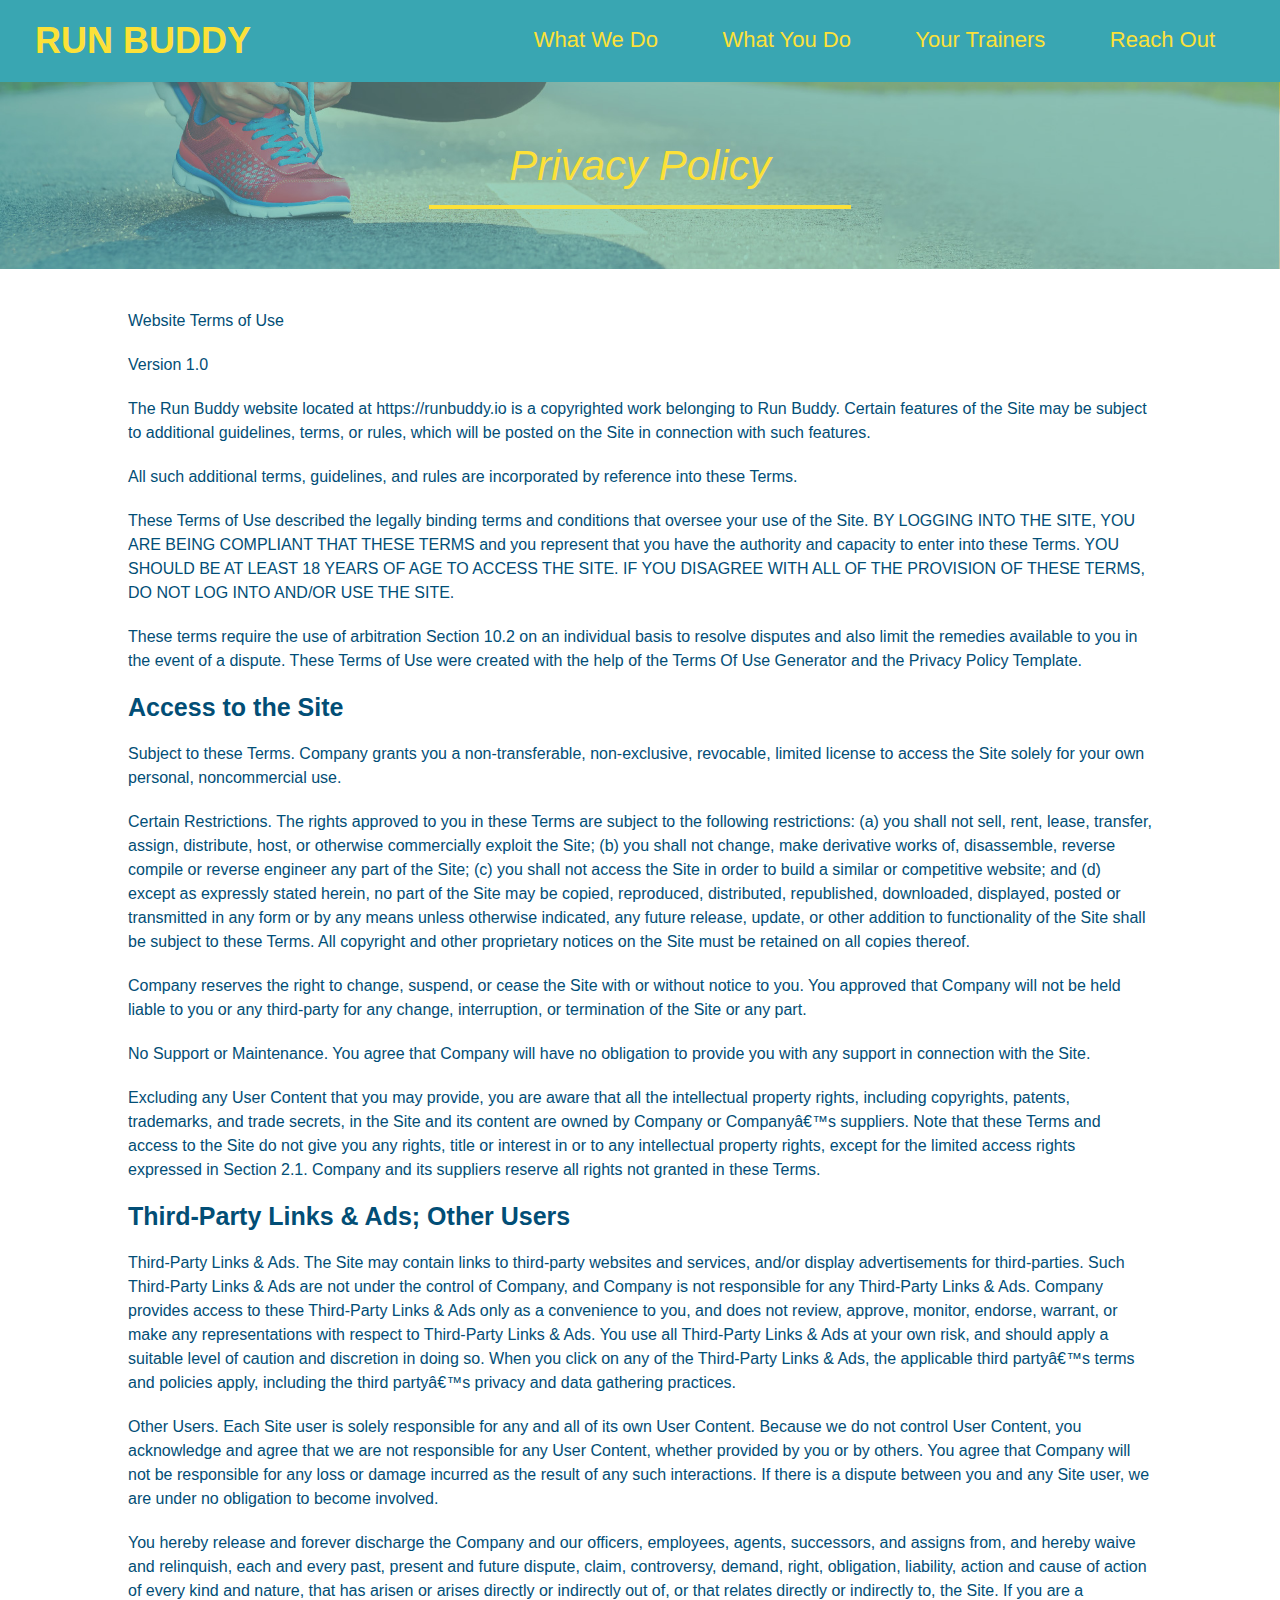
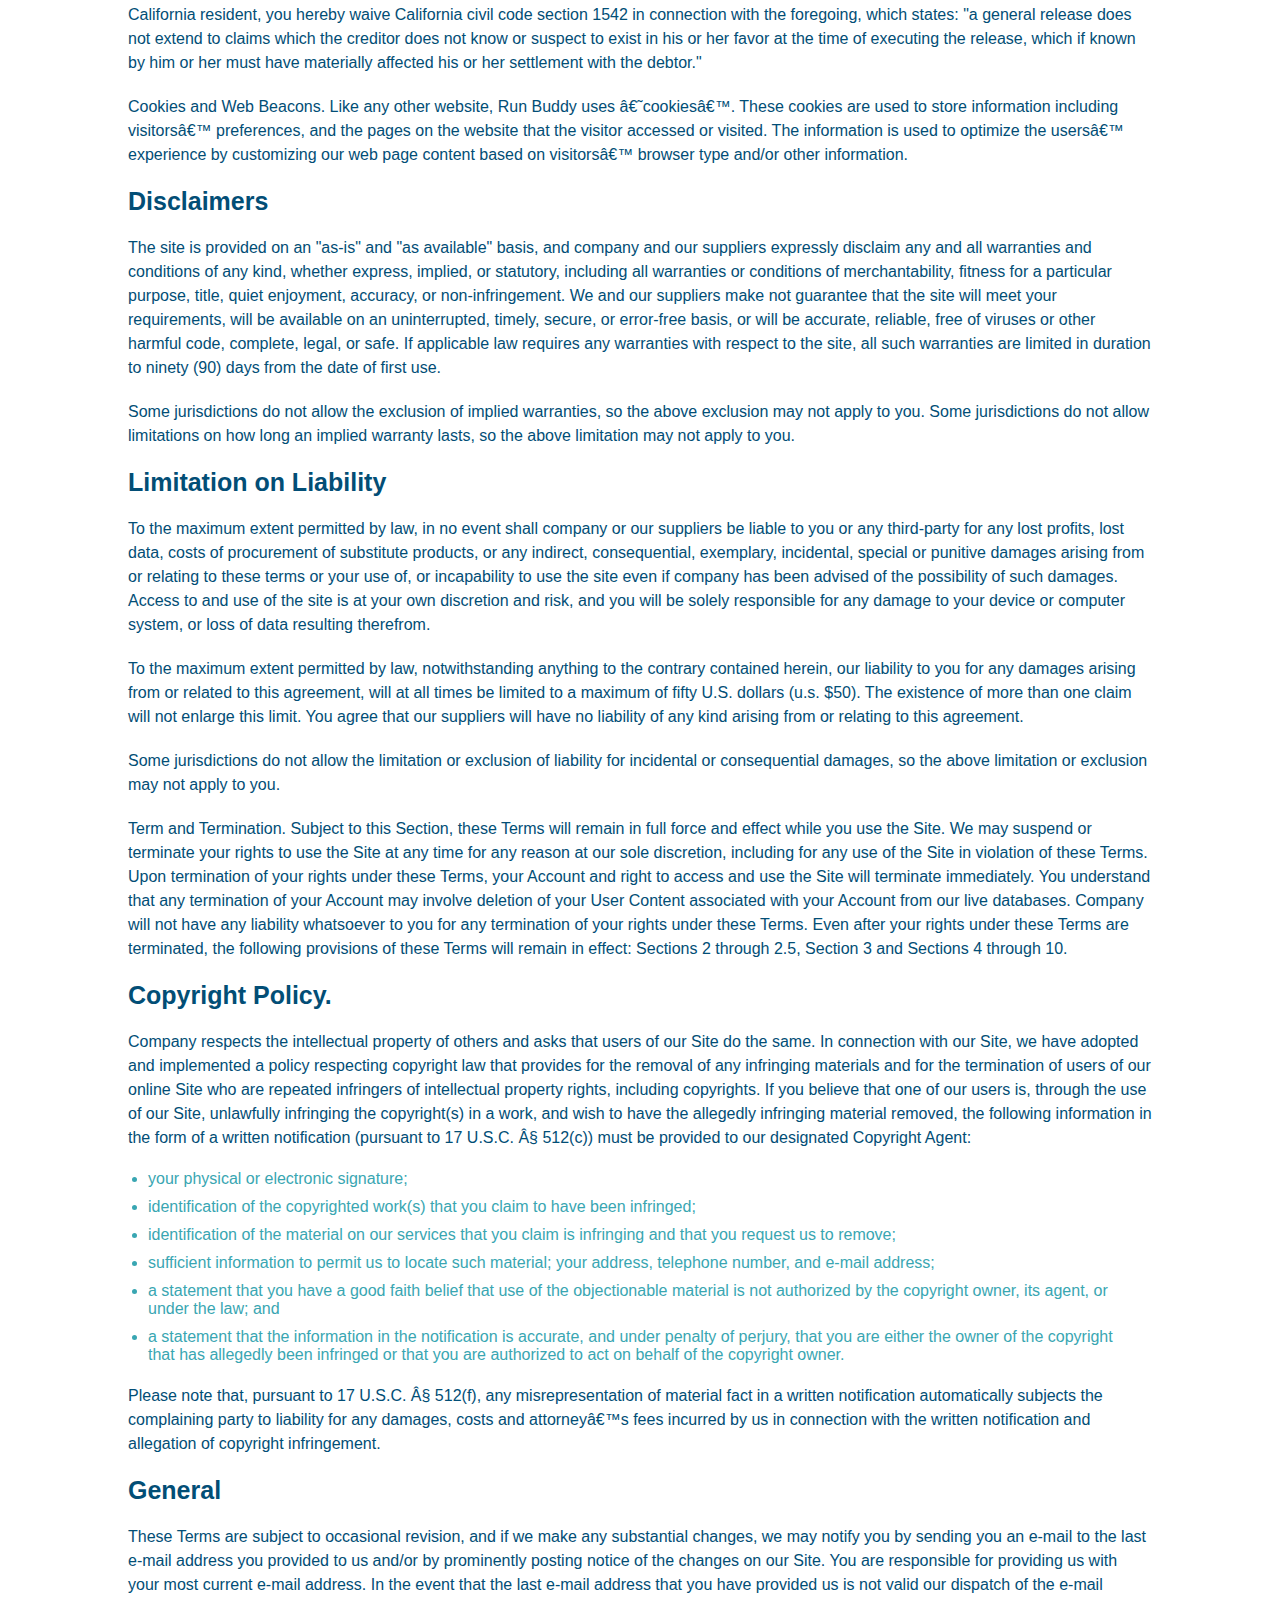
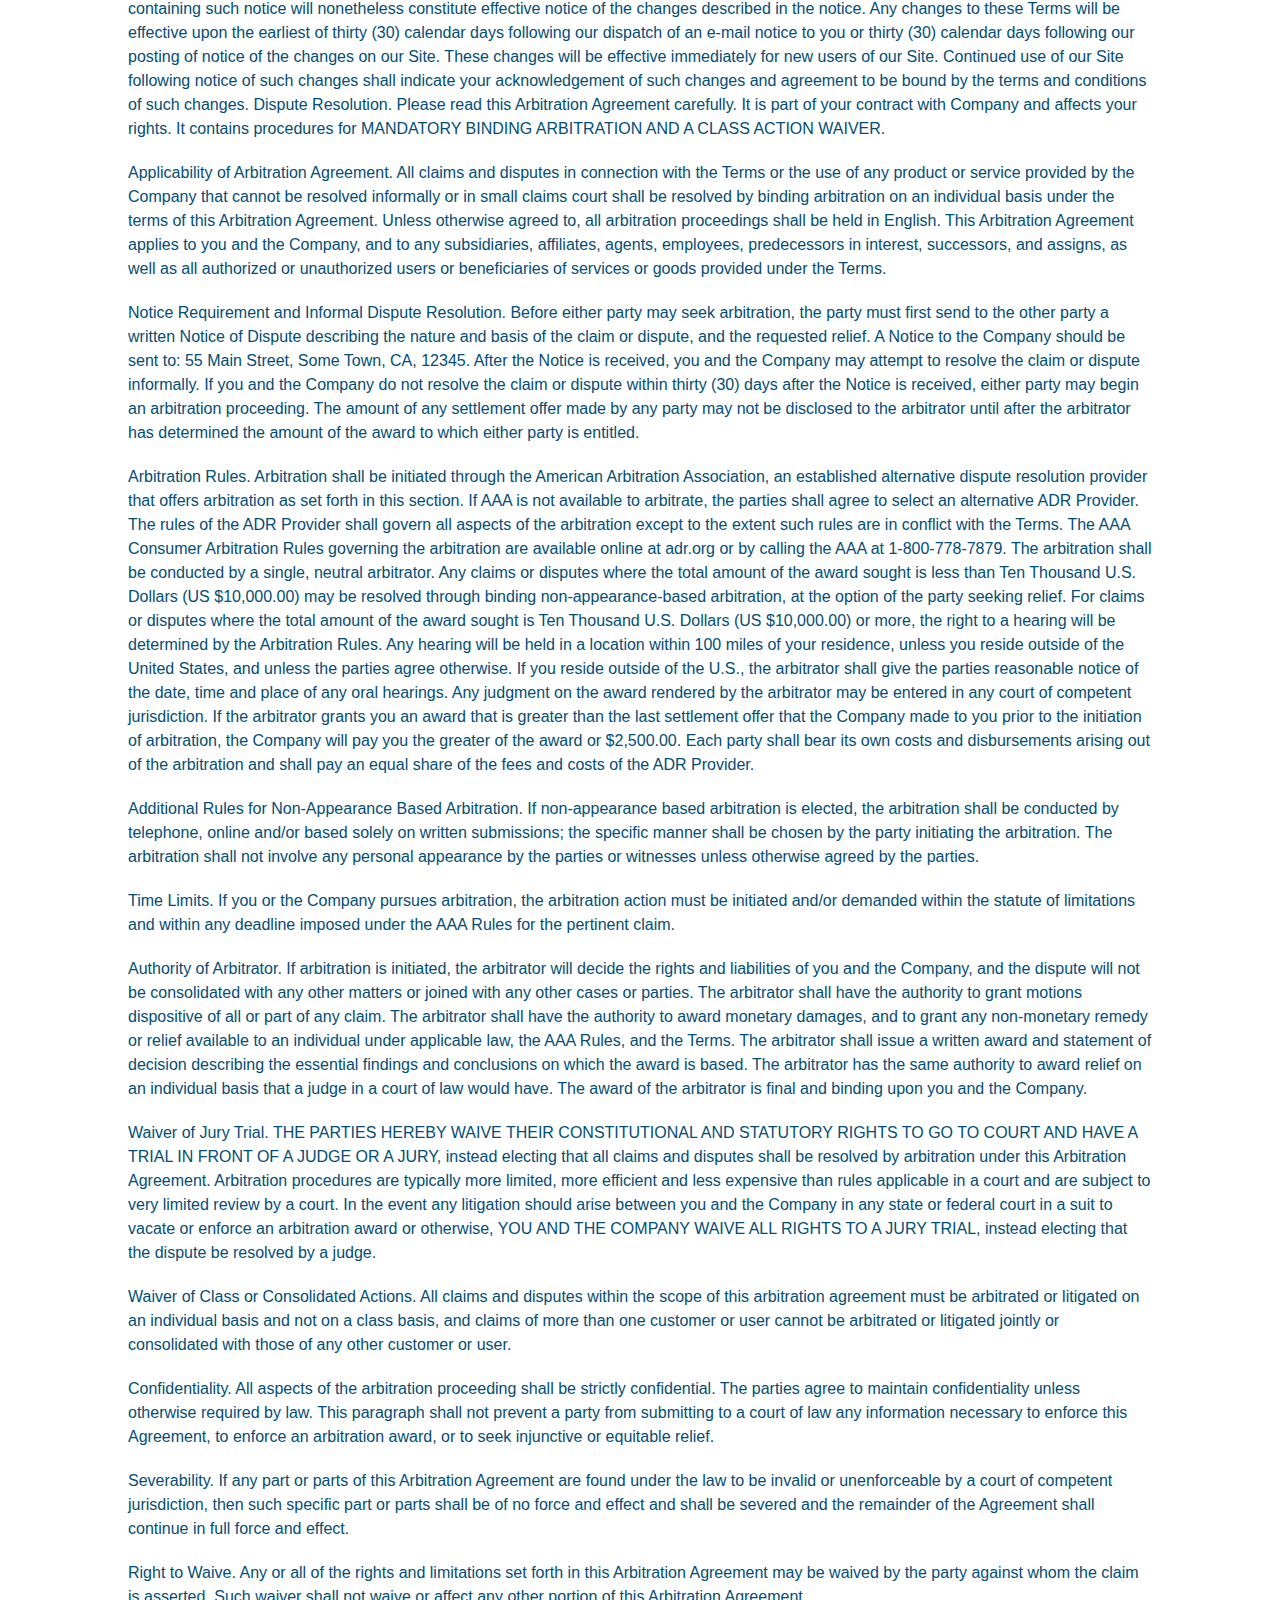
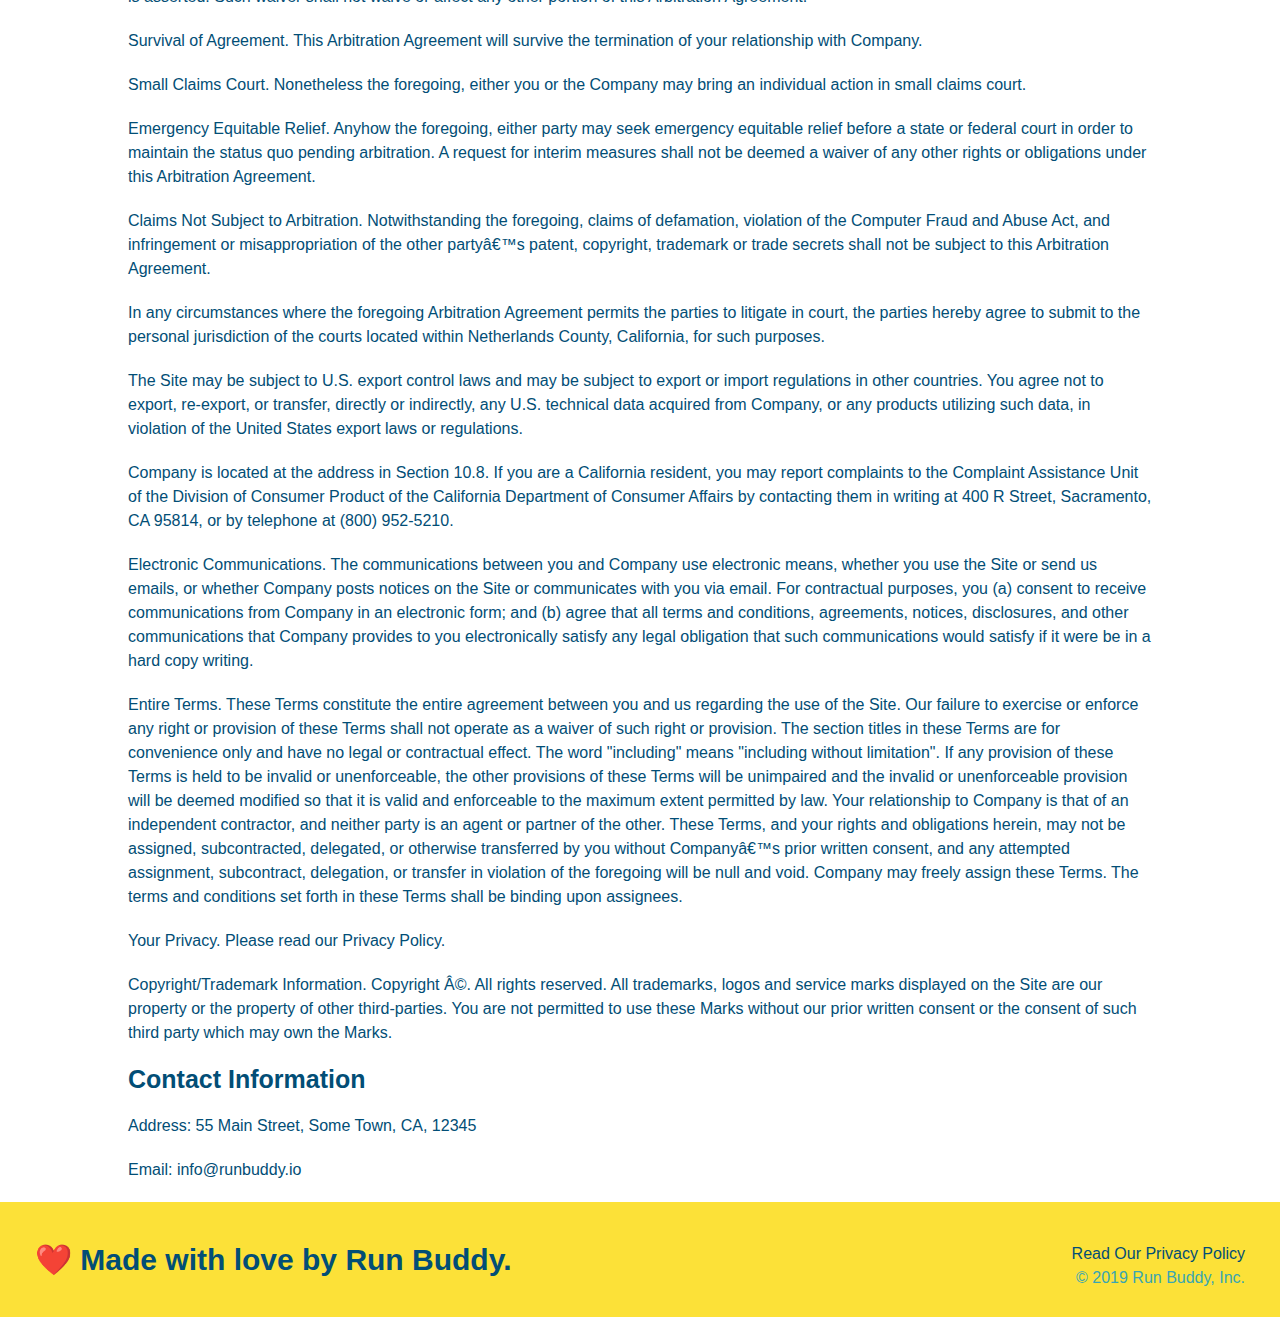
==== privacy-policy.html @ a595c5ec "privacy policy" ====
<!DOCTYPE html>
<html lang="en">
  <head>
    <meta charset="UTF-8" />
    <title>Privacy Policy - Run Buddy</title>
    <link rel="stylesheet" href="./assets/css/style.css" />
    <link rel="stylesheet" href="./assets/css/secondary-styles.css" />
  </head>
  <body>
      <!-- Navigation -->
    <header>
        <h1>
            <a href="/">RUN BUDDY</a>
        </h1>
        <nav>
            <!-- Unordered List -->
            <ul>
                <!-- List item elements -->
                <li>
                    <a href="./index.html">What We Do</a>
                </li>
                <li>
                    <a href="./index.html">What You Do</a>
                </li>
                <li>
                    <a href="./index.html">Your Trainers</a>
                </li>
                <li>
                    <a href="./index.html">Reach Out</a>
                </li>
            </ul>
        </nav>
    </header>

    <!-- hero -->
    <section class="hero">
        <h2 class="page-title">Privacy Policy</h2>
    </section>

    <!-- content -->
    <article class="secondary-content">
        <p>
            Website Terms of Use
        </p>
    
        <p>
            Version 1.0
        </p>
    
          <p>
            The Run Buddy website located at https://runbuddy.io is a copyrighted work belonging to Run Buddy. Certain
            features of the Site may be subject to additional guidelines, terms, or rules, which will be posted on the Site
            in connection with such features.
          </p>
    
          <p>
            All such additional terms, guidelines, and rules are incorporated by reference into these Terms.
          </p>
    
          <p>
            These Terms of Use described the legally binding terms and conditions that oversee your use of the Site. BY
            LOGGING INTO THE SITE, YOU ARE BEING COMPLIANT THAT THESE TERMS and you represent that you have the authority
            and capacity to enter into these Terms. YOU SHOULD BE AT LEAST 18 YEARS OF AGE TO ACCESS THE SITE. IF YOU
            DISAGREE WITH ALL OF THE PROVISION OF THESE TERMS, DO NOT LOG INTO AND/OR USE THE SITE.
          </p>
    
          <p>
            These terms require the use of arbitration Section 10.2 on an individual basis to resolve disputes and also
            limit the remedies available to you in the event of a dispute. These Terms of Use were created with the help of
            the Terms Of Use Generator and the Privacy Policy Template.
          </p>
    
          <h3>
            Access to the Site
          </h3>
    
          <p>
            Subject to these Terms. Company grants you a non-transferable, non-exclusive, revocable, limited license to
            access the Site solely for your own personal, noncommercial use.
          </p>
    
          <p>
            Certain Restrictions. The rights approved to you in these Terms are subject to the following restrictions: (a)
            you shall not sell, rent, lease, transfer, assign, distribute, host, or otherwise commercially exploit the Site;
            (b) you shall not change, make derivative works of, disassemble, reverse compile or reverse engineer any part of
            the Site; (c) you shall not access the Site in order to build a similar or competitive website; and (d) except
            as expressly stated herein, no part of the Site may be copied, reproduced, distributed, republished, downloaded,
            displayed, posted or transmitted in any form or by any means unless otherwise indicated, any future release,
            update, or other addition to functionality of the Site shall be subject to these Terms. All copyright and other
            proprietary notices on the Site must be retained on all copies thereof.
          </p>
    
          <p>
            Company reserves the right to change, suspend, or cease the Site with or without notice to you. You approved
            that Company will not be held liable to you or any third-party for any change, interruption, or termination of
            the Site or any part.
          </p>
    
          <p>
            No Support or Maintenance. You agree that Company will have no obligation to provide you with any support in
            connection with the Site.
          </p>
    
          <p>
            Excluding any User Content that you may provide, you are aware that all the intellectual property rights,
            including copyrights, patents, trademarks, and trade secrets, in the Site and its content are owned by Company
            or Companyâ€™s suppliers. Note that these Terms and access to the Site do not give you any rights, title or
            interest in or to any intellectual property rights, except for the limited access rights expressed in Section
            2.1. Company and its suppliers reserve all rights not granted in these Terms.
          </p>
    
          <h3>
            Third-Party Links &amp; Ads; Other Users
          </h3>
    
          <p>
            Third-Party Links &amp; Ads. The Site may contain links to third-party websites and services, and/or display
            advertisements for third-parties. Such Third-Party Links &amp; Ads are not under the control of Company, and Company
            is not responsible for any Third-Party Links &amp; Ads. Company provides access to these Third-Party Links &amp; Ads
            only as a convenience to you, and does not review, approve, monitor, endorse, warrant, or make any
            representations with respect to Third-Party Links &amp; Ads. You use all Third-Party Links &amp; Ads at your own risk,
            and should apply a suitable level of caution and discretion in doing so. When you click on any of the
            Third-Party Links &amp; Ads, the applicable third partyâ€™s terms and policies apply, including the third partyâ€™s
            privacy and data gathering practices.
          </p>
    
          <p>
            Other Users. Each Site user is solely responsible for any and all of its own User Content. Because we do not
            control User Content, you acknowledge and agree that we are not responsible for any User Content, whether
            provided by you or by others. You agree that Company will not be responsible for any loss or damage incurred as
            the result of any such interactions. If there is a dispute between you and any Site user, we are under no
            obligation to become involved.
          </p>
    
          <p>
            You hereby release and forever discharge the Company and our officers, employees, agents, successors, and
            assigns from, and hereby waive and relinquish, each and every past, present and future dispute, claim,
            controversy, demand, right, obligation, liability, action and cause of action of every kind and nature, that has
            arisen or arises directly or indirectly out of, or that relates directly or indirectly to, the Site. If you are
            a California resident, you hereby waive California civil code section 1542 in connection with the foregoing,
            which states: "a general release does not extend to claims which the creditor does not know or suspect to exist
            in his or her favor at the time of executing the release, which if known by him or her must have materially
            affected his or her settlement with the debtor."
          </p>
    
          <p>
            Cookies and Web Beacons. Like any other website, Run Buddy uses â€˜cookiesâ€™. These cookies are used to store
            information including visitorsâ€™ preferences, and the pages on the website that the visitor accessed or visited.
            The information is used to optimize the usersâ€™ experience by customizing our web page content based on visitorsâ€™
            browser type and/or other information.
          </p>
    
          <h3>
            Disclaimers
          </h3>
    
          <p>
            The site is provided on an "as-is" and "as available" basis, and company and our suppliers expressly disclaim
            any and all warranties and conditions of any kind, whether express, implied, or statutory, including all
            warranties or conditions of merchantability, fitness for a particular purpose, title, quiet enjoyment, accuracy,
            or non-infringement. We and our suppliers make not guarantee that the site will meet your requirements, will be
            available on an uninterrupted, timely, secure, or error-free basis, or will be accurate, reliable, free of
            viruses or other harmful code, complete, legal, or safe. If applicable law requires any warranties with respect
            to the site, all such warranties are limited in duration to ninety (90) days from the date of first use.
          </p>
    
          <p>
            Some jurisdictions do not allow the exclusion of implied warranties, so the above exclusion may not apply to
            you. Some jurisdictions do not allow limitations on how long an implied warranty lasts, so the above limitation
            may not apply to you.
          </p>
    
          <h3>
            Limitation on Liability
          </h3>
    
          <p>
            To the maximum extent permitted by law, in no event shall company or our suppliers be liable to you or any
            third-party for any lost profits, lost data, costs of procurement of substitute products, or any indirect,
            consequential, exemplary, incidental, special or punitive damages arising from or relating to these terms or
            your use of, or incapability to use the site even if company has been advised of the possibility of such
            damages. Access to and use of the site is at your own discretion and risk, and you will be solely responsible
            for any damage to your device or computer system, or loss of data resulting therefrom.
          </p>
    
          <p>
            To the maximum extent permitted by law, notwithstanding anything to the contrary contained herein, our liability
            to you for any damages arising from or related to this agreement, will at all times be limited to a maximum of
            fifty U.S. dollars (u.s. $50). The existence of more than one claim will not enlarge this limit. You agree that
            our suppliers will have no liability of any kind arising from or relating to this agreement.
          </p>
    
          <p>
            Some jurisdictions do not allow the limitation or exclusion of liability for incidental or consequential
            damages, so the above limitation or exclusion may not apply to you.
          </p>
    
          <p>
            Term and Termination. Subject to this Section, these Terms will remain in full force and effect while you use
            the Site. We may suspend or terminate your rights to use the Site at any time for any reason at our sole
            discretion, including for any use of the Site in violation of these Terms. Upon termination of your rights under
            these Terms, your Account and right to access and use the Site will terminate immediately. You understand that
            any termination of your Account may involve deletion of your User Content associated with your Account from our
            live databases. Company will not have any liability whatsoever to you for any termination of your rights under
            these Terms. Even after your rights under these Terms are terminated, the following provisions of these Terms
            will remain in effect: Sections 2 through 2.5, Section 3 and Sections 4 through 10.
          </p>
    
          <h3>
            Copyright Policy.
          </h3>
    
          <p>
            Company respects the intellectual property of others and asks that users of our Site do the same. In connection
            with our Site, we have adopted and implemented a policy respecting copyright law that provides for the removal
            of any infringing materials and for the termination of users of our online Site who are repeated infringers of
            intellectual property rights, including copyrights. If you believe that one of our users is, through the use of
            our Site, unlawfully infringing the copyright(s) in a work, and wish to have the allegedly infringing material
            removed, the following information in the form of a written notification (pursuant to 17 U.S.C. Â§ 512(c)) must
            be provided to our designated Copyright Agent:
          </p>
    
          <ul>
            <li>
              your physical or electronic signature;
            </li>
            <li>
              identification of the copyrighted work(s) that you claim to have been infringed;
            </li>
            <li>
              identification of the material on our services that you claim is infringing and that you request us to remove;
            </li>
            <li>
              sufficient information to permit us to locate such material; your address, telephone number, and e-mail
              address;
            </li>
            <li>
              a statement that you have a good faith belief that use of the objectionable material is not authorized by the
              copyright owner, its agent, or under the law; and
            </li>
            <li>
              a statement that the information in the notification is accurate, and under penalty of perjury, that you are
              either the owner of the copyright that has allegedly been infringed or that you are authorized to act on
              behalf of the copyright owner.
            </li>
          </ul>
    
          <p>
            Please note that, pursuant to 17 U.S.C. Â§ 512(f), any misrepresentation of material fact in a written
            notification automatically subjects the complaining party to liability for any damages, costs and attorneyâ€™s
            fees incurred by us in connection with the written notification and allegation of copyright infringement.
          </p>
    
          <h3>
            General
          </h3>
    
          <p>
            These Terms are subject to occasional revision, and if we make any substantial changes, we may notify you by
            sending you an e-mail to the last e-mail address you provided to us and/or by prominently posting notice of the
            changes on our Site. You are responsible for providing us with your most current e-mail address. In the event
            that the last e-mail address that you have provided us is not valid our dispatch of the e-mail containing such
            notice will nonetheless constitute effective notice of the changes described in the notice. Any changes to these
            Terms will be effective upon the earliest of thirty (30) calendar days following our dispatch of an e-mail
            notice to you or thirty (30) calendar days following our posting of notice of the changes on our Site. These
            changes will be effective immediately for new users of our Site. Continued use of our Site following notice of
            such changes shall indicate your acknowledgement of such changes and agreement to be bound by the terms and
            conditions of such changes. Dispute Resolution. Please read this Arbitration Agreement carefully. It is part of
            your contract with Company and affects your rights. It contains procedures for MANDATORY BINDING ARBITRATION AND
            A CLASS ACTION WAIVER.
          </p>
    
          <p>
            Applicability of Arbitration Agreement. All claims and disputes in connection with the Terms or the use of any
            product or service provided by the Company that cannot be resolved informally or in small claims court shall be
            resolved by binding arbitration on an individual basis under the terms of this Arbitration Agreement. Unless
            otherwise agreed to, all arbitration proceedings shall be held in English. This Arbitration Agreement applies to
            you and the Company, and to any subsidiaries, affiliates, agents, employees, predecessors in interest,
            successors, and assigns, as well as all authorized or unauthorized users or beneficiaries of services or goods
            provided under the Terms.
          </p>
    
          <p>
            Notice Requirement and Informal Dispute Resolution. Before either party may seek arbitration, the party must
            first send to the other party a written Notice of Dispute describing the nature and basis of the claim or
            dispute, and the requested relief. A Notice to the Company should be sent to: 55 Main Street, Some Town, CA,
            12345. After the Notice is received, you and the Company may attempt to resolve the claim or dispute informally.
            If you and the Company do not resolve the claim or dispute within thirty (30) days after the Notice is received,
            either party may begin an arbitration proceeding. The amount of any settlement offer made by any party may not
            be disclosed to the arbitrator until after the arbitrator has determined the amount of the award to which either
            party is entitled.
          </p>
    
          <p>
            Arbitration Rules. Arbitration shall be initiated through the American Arbitration Association, an established
            alternative dispute resolution provider that offers arbitration as set forth in this section. If AAA is not
            available to arbitrate, the parties shall agree to select an alternative ADR Provider. The rules of the ADR
            Provider shall govern all aspects of the arbitration except to the extent such rules are in conflict with the
            Terms. The AAA Consumer Arbitration Rules governing the arbitration are available online at adr.org or by
            calling the AAA at 1-800-778-7879. The arbitration shall be conducted by a single, neutral arbitrator. Any
            claims or disputes where the total amount of the award sought is less than Ten Thousand U.S. Dollars (US
            $10,000.00) may be resolved through binding non-appearance-based arbitration, at the option of the party seeking
            relief. For claims or disputes where the total amount of the award sought is Ten Thousand U.S. Dollars (US
            $10,000.00) or more, the right to a hearing will be determined by the Arbitration Rules. Any hearing will be
            held in a location within 100 miles of your residence, unless you reside outside of the United States, and
            unless the parties agree otherwise. If you reside outside of the U.S., the arbitrator shall give the parties
            reasonable notice of the date, time and place of any oral hearings. Any judgment on the award rendered by the
            arbitrator may be entered in any court of competent jurisdiction. If the arbitrator grants you an award that is
            greater than the last settlement offer that the Company made to you prior to the initiation of arbitration, the
            Company will pay you the greater of the award or $2,500.00. Each party shall bear its own costs and
            disbursements arising out of the arbitration and shall pay an equal share of the fees and costs of the ADR
            Provider.
          </p>
    
          <p>
            Additional Rules for Non-Appearance Based Arbitration. If non-appearance based arbitration is elected, the
            arbitration shall be conducted by telephone, online and/or based solely on written submissions; the specific
            manner shall be chosen by the party initiating the arbitration. The arbitration shall not involve any personal
            appearance by the parties or witnesses unless otherwise agreed by the parties.
          </p>
    
          <p>
            Time Limits. If you or the Company pursues arbitration, the arbitration action must be initiated and/or demanded
            within the statute of limitations and within any deadline imposed under the AAA Rules for the pertinent claim.
          </p>
    
          <p>
            Authority of Arbitrator. If arbitration is initiated, the arbitrator will decide the rights and liabilities of
            you and the Company, and the dispute will not be consolidated with any other matters or joined with any other
            cases or parties. The arbitrator shall have the authority to grant motions dispositive of all or part of any
            claim. The arbitrator shall have the authority to award monetary damages, and to grant any non-monetary remedy
            or relief available to an individual under applicable law, the AAA Rules, and the Terms. The arbitrator shall
            issue a written award and statement of decision describing the essential findings and conclusions on which the
            award is based. The arbitrator has the same authority to award relief on an individual basis that a judge in a
            court of law would have. The award of the arbitrator is final and binding upon you and the Company.
          </p>
    
          <p>
            Waiver of Jury Trial. THE PARTIES HEREBY WAIVE THEIR CONSTITUTIONAL AND STATUTORY RIGHTS TO GO TO COURT AND HAVE
            A TRIAL IN FRONT OF A JUDGE OR A JURY, instead electing that all claims and disputes shall be resolved by
            arbitration under this Arbitration Agreement. Arbitration procedures are typically more limited, more efficient
            and less expensive than rules applicable in a court and are subject to very limited review by a court. In the
            event any litigation should arise between you and the Company in any state or federal court in a suit to vacate
            or enforce an arbitration award or otherwise, YOU AND THE COMPANY WAIVE ALL RIGHTS TO A JURY TRIAL, instead
            electing that the dispute be resolved by a judge.
          </p>
    
          <p>
            Waiver of Class or Consolidated Actions. All claims and disputes within the scope of this arbitration agreement
            must be arbitrated or litigated on an individual basis and not on a class basis, and claims of more than one
            customer or user cannot be arbitrated or litigated jointly or consolidated with those of any other customer or
            user.
          </p>
    
          <p>
            Confidentiality. All aspects of the arbitration proceeding shall be strictly confidential. The parties agree to
            maintain confidentiality unless otherwise required by law. This paragraph shall not prevent a party from
            submitting to a court of law any information necessary to enforce this Agreement, to enforce an arbitration
            award, or to seek injunctive or equitable relief.
          </p>
    
          <p>
            Severability. If any part or parts of this Arbitration Agreement are found under the law to be invalid or
            unenforceable by a court of competent jurisdiction, then such specific part or parts shall be of no force and
            effect and shall be severed and the remainder of the Agreement shall continue in full force and effect.
          </p>
    
          <p>
            Right to Waive. Any or all of the rights and limitations set forth in this Arbitration Agreement may be waived
            by the party against whom the claim is asserted. Such waiver shall not waive or affect any other portion of this
            Arbitration Agreement.
          </p>
    
          <p>
            Survival of Agreement. This Arbitration Agreement will survive the termination of your relationship with
            Company.
          </p>
    
          <p>
            Small Claims Court. Nonetheless the foregoing, either you or the Company may bring an individual action in small
            claims court.
          </p>
    
          <p>
            Emergency Equitable Relief. Anyhow the foregoing, either party may seek emergency equitable relief before a
            state or federal court in order to maintain the status quo pending arbitration. A request for interim measures
            shall not be deemed a waiver of any other rights or obligations under this Arbitration Agreement.
          </p>
    
          <p>
            Claims Not Subject to Arbitration. Notwithstanding the foregoing, claims of defamation, violation of the
            Computer Fraud and Abuse Act, and infringement or misappropriation of the other partyâ€™s patent, copyright,
            trademark or trade secrets shall not be subject to this Arbitration Agreement.
          </p>
    
          <p>
            In any circumstances where the foregoing Arbitration Agreement permits the parties to litigate in court, the
            parties hereby agree to submit to the personal jurisdiction of the courts located within Netherlands County,
            California, for such purposes.
          </p>
    
          <p>
            The Site may be subject to U.S. export control laws and may be subject to export or import regulations in other
            countries. You agree not to export, re-export, or transfer, directly or indirectly, any U.S. technical data
            acquired from Company, or any products utilizing such data, in violation of the United States export laws or
            regulations.
          </p>
    
          <p>
            Company is located at the address in Section 10.8. If you are a California resident, you may report complaints
            to the Complaint Assistance Unit of the Division of Consumer Product of the California Department of Consumer
            Affairs by contacting them in writing at 400 R Street, Sacramento, CA 95814, or by telephone at (800) 952-5210.
          </p>
    
          <p>
            Electronic Communications. The communications between you and Company use electronic means, whether you use the
            Site or send us emails, or whether Company posts notices on the Site or communicates with you via email. For
            contractual purposes, you (a) consent to receive communications from Company in an electronic form; and (b)
            agree that all terms and conditions, agreements, notices, disclosures, and other communications that Company
            provides to you electronically satisfy any legal obligation that such communications would satisfy if it were be
            in a hard copy writing.
          </p>
    
          <p>
            Entire Terms. These Terms constitute the entire agreement between you and us regarding the use of the Site. Our
            failure to exercise or enforce any right or provision of these Terms shall not operate as a waiver of such right
            or provision. The section titles in these Terms are for convenience only and have no legal or contractual
            effect. The word "including" means "including without limitation". If any provision of these Terms is held to be
            invalid or unenforceable, the other provisions of these Terms will be unimpaired and the invalid or
            unenforceable provision will be deemed modified so that it is valid and enforceable to the maximum extent
            permitted by law. Your relationship to Company is that of an independent contractor, and neither party is an
            agent or partner of the other. These Terms, and your rights and obligations herein, may not be assigned,
            subcontracted, delegated, or otherwise transferred by you without Companyâ€™s prior written consent, and any
            attempted assignment, subcontract, delegation, or transfer in violation of the foregoing will be null and void.
            Company may freely assign these Terms. The terms and conditions set forth in these Terms shall be binding upon
            assignees.
          </p>
    
          <p>
            Your Privacy. Please read our Privacy Policy.
          </p>
    
          <p>
            Copyright/Trademark Information. Copyright Â©. All rights reserved. All trademarks, logos and service marks
            displayed on the Site are our property or the property of other third-parties. You are not permitted to use
            these Marks without our prior written consent or the consent of such third party which may own the Marks.
          </p>
    
          <h3>
            Contact Information
          </h3>
    
          <p>
            Address: 55 Main Street, Some Town, CA, 12345
          </p>
    
          <p>
            Email: info@runbuddy.io
          </p>
    </article>

    <!-- footer -->
    <footer>
        <h2>❤️ Made with love by Run Buddy.</h2>
        <div>
            <a>Read Our Privacy Policy</a> <br />
            &copy; 2019 Run Buddy, Inc.
        </div>
    </footer>
  </body>
</html>
---- assets/css/style.css ----
* {
    margin: 0;
    padding: 0;
    box-sizing: border-box;
  }

body {
    color: #39a6b2;
    font-family: Helvetica, Arial, sans-serif;
  }

  /* apply styles to <header> */
header {
    padding: 20px 35px;
    background-color: #39a6b2;
  }

  header h1 {
      font-weight: bold;
      font-size: 36px;
      color: #fce138;
      margin: 0;
      display: inline;
  }

  header a {
      text-decoration: none;
      color: #fce138;
  }

  header nav {
      float: right;
      margin: 7px 0;
  }

  header nav ul li {
      display: inline;
  }

  header nav ul li a {
      margin: 0 30px;
      font-weight: lighter;
      font-size: 22px;
  }

  footer {
      background-color: #fce138;
      padding: 40px 35px;
      width: 100%;
  }

  footer h2 {
    display: inline;
    color: #024e76;
    font-size: 30px;
    margin: 0;
  }

  footer div {
    float: right;
    line-height: 1.5;
    text-align: right;
  }

  footer a {
    color: #024e76;
  }

  section {
      padding: 60px;
  }

/* Hero Style Start */
.hero {
    background-image: url(../images/hero-bg.jpeg);
    height: 600px;
    background-size: cover;
    background-position: center;
    position: relative;
  }

  .hero-form {
    background-color: #fce138;
    padding: 20px;
    width: 500px;
    color: #024e76;
    border: solid 3px #024e76;
    position: absolute;
    bottom: 120px;
    right: 140px;
  }
  
  .hero-form h3 {
      font-size: 24px;
      margin: 0;
  }

  .hero-form p {
      margin: 5px 0 15px 0;
  }

  .form-input {
    border: 1px solid #024e76;
    display: block;
    padding: 7px 15px;
    font-size: 16px;
    color: #024e76;
    width: 100%;
    margin-bottom: 15px;
  }

  .hero-form label {
    margin: 0 5px;
  }

  .hero-form button {
        color: #fce138;
        background-color: #024e76;
        border: none;
        padding: 10px 20px;
        font-size: 16px;
  }
/* Hero Style End */

/* What You Do/What We Do section */

.intro {
    text-align: center;
}

.section-title {
    font-size: 55px;
    color: #024e76;
    margin-bottom: 35px;
    padding: 0 100px 20px 100px;
    display: inline-block;
    border-bottom: 3px solid;
  }
  
  .primary-border {
    border-color: #fce138;
  }
  
  .secondary-border {
    border-color: #39a6b2;
  }

.intro p {
    line-height: 1.7;
    color: #39a6b2;
    width: 80%;
    font-size: 20px;
    margin: 0 auto;
}

.steps {
    text-align: center;
    background: #fce138;
}

.steps div {
    margin-bottom: 80px;
}

.steps img {
    width: 15%;
    margin: 10px 0;
}

.steps h3 {
    color: #024e76;
    font-size: 46px;
    margin-top: 10px;
}

.steps p {
    color: #39a6b2;
    font-size: 23px;
}

.steps span{
    font-size: 38px;
}

/* What you do / What we do section end */

/* Trainers section start */

.trainers {
    text-align: center;
}

.trainer {
    width: 900px;
    margin: 0 auto 30px auto;
    background: #024e76;
    color: #fce138;
    overflow: auto;
}

.trainer img {
    width: 35%;
    float: left;
}

.trainer-bio {
    padding: 35px;
    float: left;
    width: 65%;
}

.text-left {
    text-align: left;
}

.text-right {
    text-align: right;
}

.trainer-bio h3 {
    font-size: 32px;
    margin-bottom: 8px;
}

.trainer-bio h4 {
    font-weight: lighter;
    font-size: 26px;
    margin-bottom: 25px;
}

.trainer-bio p {
    font-size: 17px;
    line-height: 1.3;
}

/* Trainers section end */

/* Contact section start */

.contact {
    text-align: center;
    background-color: #024e76;
}

.contact h2 {
    color: #fce138
}

.contact-info iframe {
    width: 400px;
    height: 400px;
}

.contact-info div {
    width: 410px;
    display: inline-block;
    vertical-align: top;
    text-align: left;
    margin: 30px 0 0 60px;
    color: white;

}

.contact-info h3 {
    font-size: 32px;
    color: #fce138;
}

.contact-info p, .contact-info address {
    margin: 20px 0;
    font-size: 20px;
    line-height: 1.5;
    margin-bottom: 35px;
    font-style: normal;
}


.contact-info div address a {
    color: #fce138;
}
/* Contact section end */
---- assets/css/secondary-styles.css ----
.hero {
    background-position: bottom;
    height: auto;
    text-align: center;
    margin-bottom: 40px;
}
.page-title {
    color: #fce138;
}

.page-title {
    display: inline-block;
    border-bottom: 4px solid #fce138;
    padding: 0 80px 15px 80px;
    font-weight: normal;
    font-size: 42px;
    font-style: italic;
}

.secondary-content {
    width: 80%;
    margin: auto;
    color: #024e76;
}

.secondary-content h3 {
    font-size: 25px;
    margin: 20px 0;
}

.secondary-content p {
    font-size: 16px;
    line-height: 1.5;
    margin: 20px 0;
}

.secondary-content ul {
    margin: 15px 20px;
}

.secondary-content li {
    color: #39a6b2;
    margin: 10px 0;
}
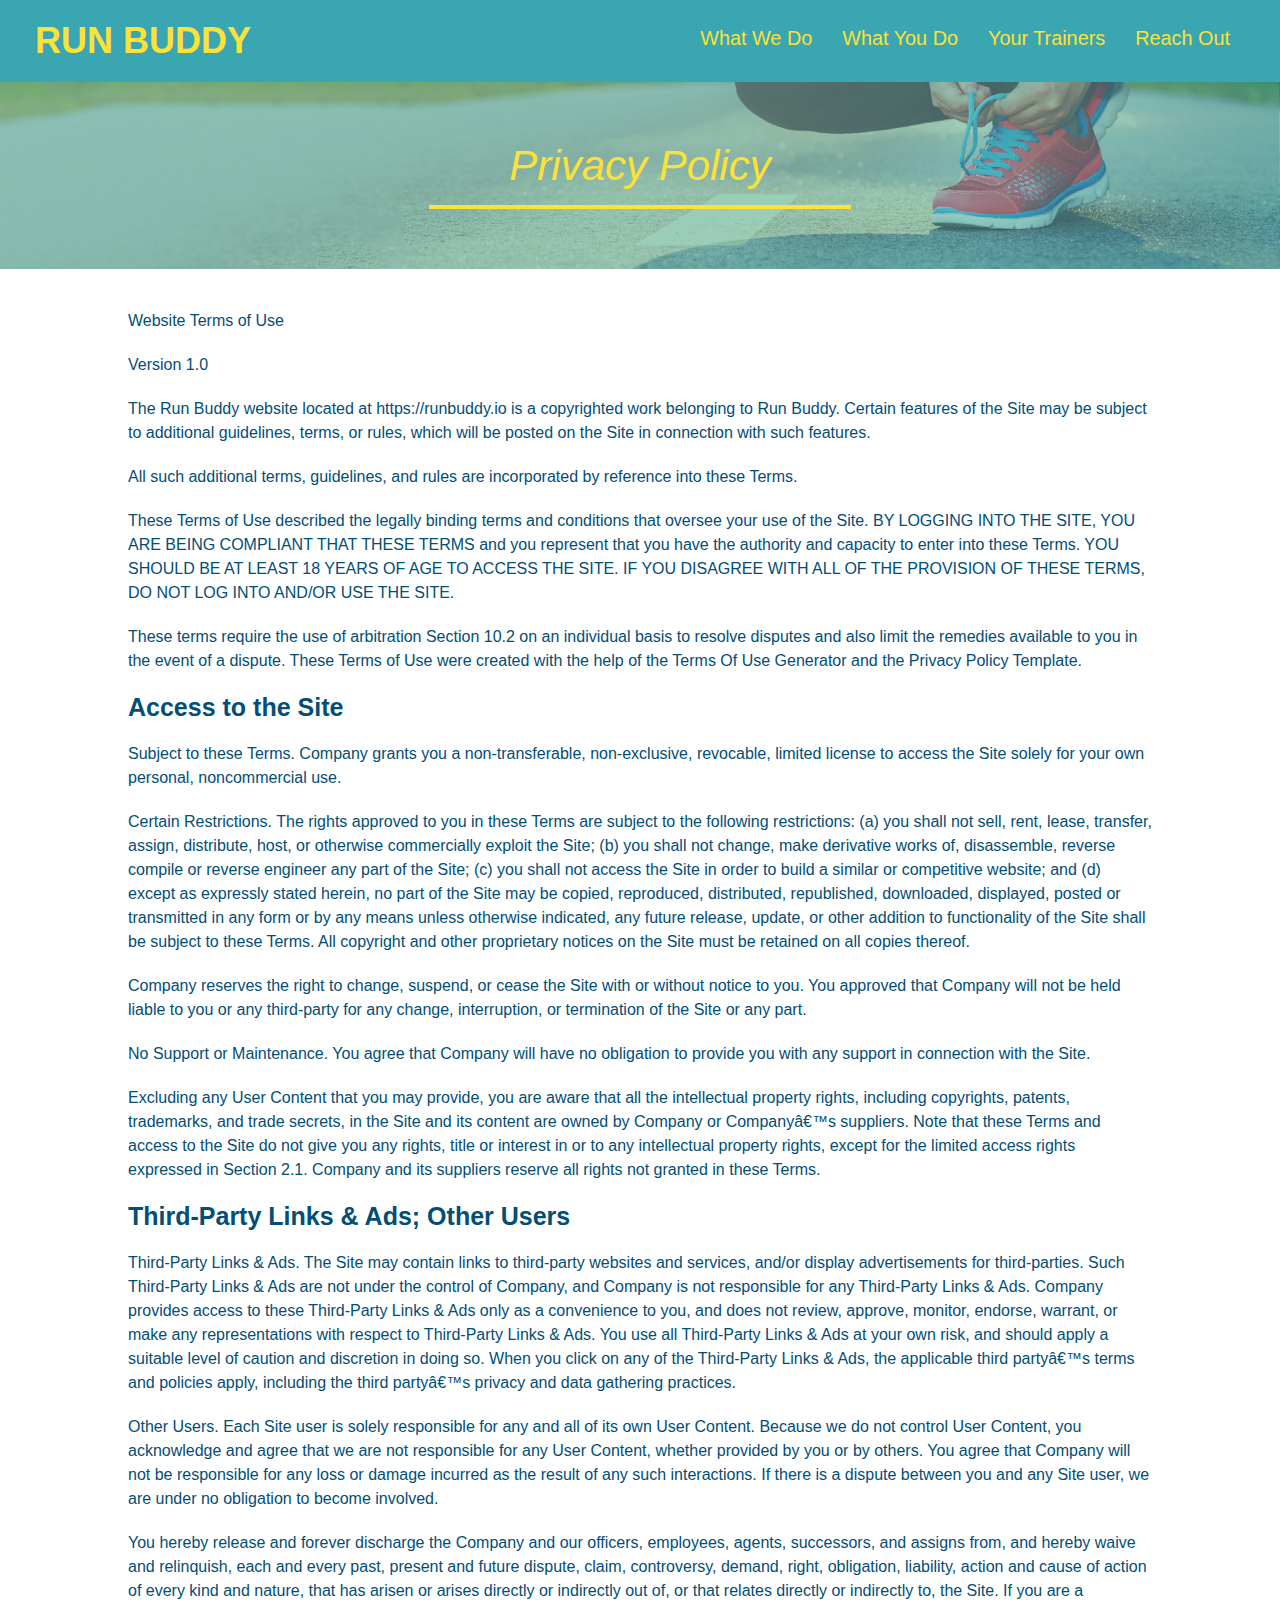
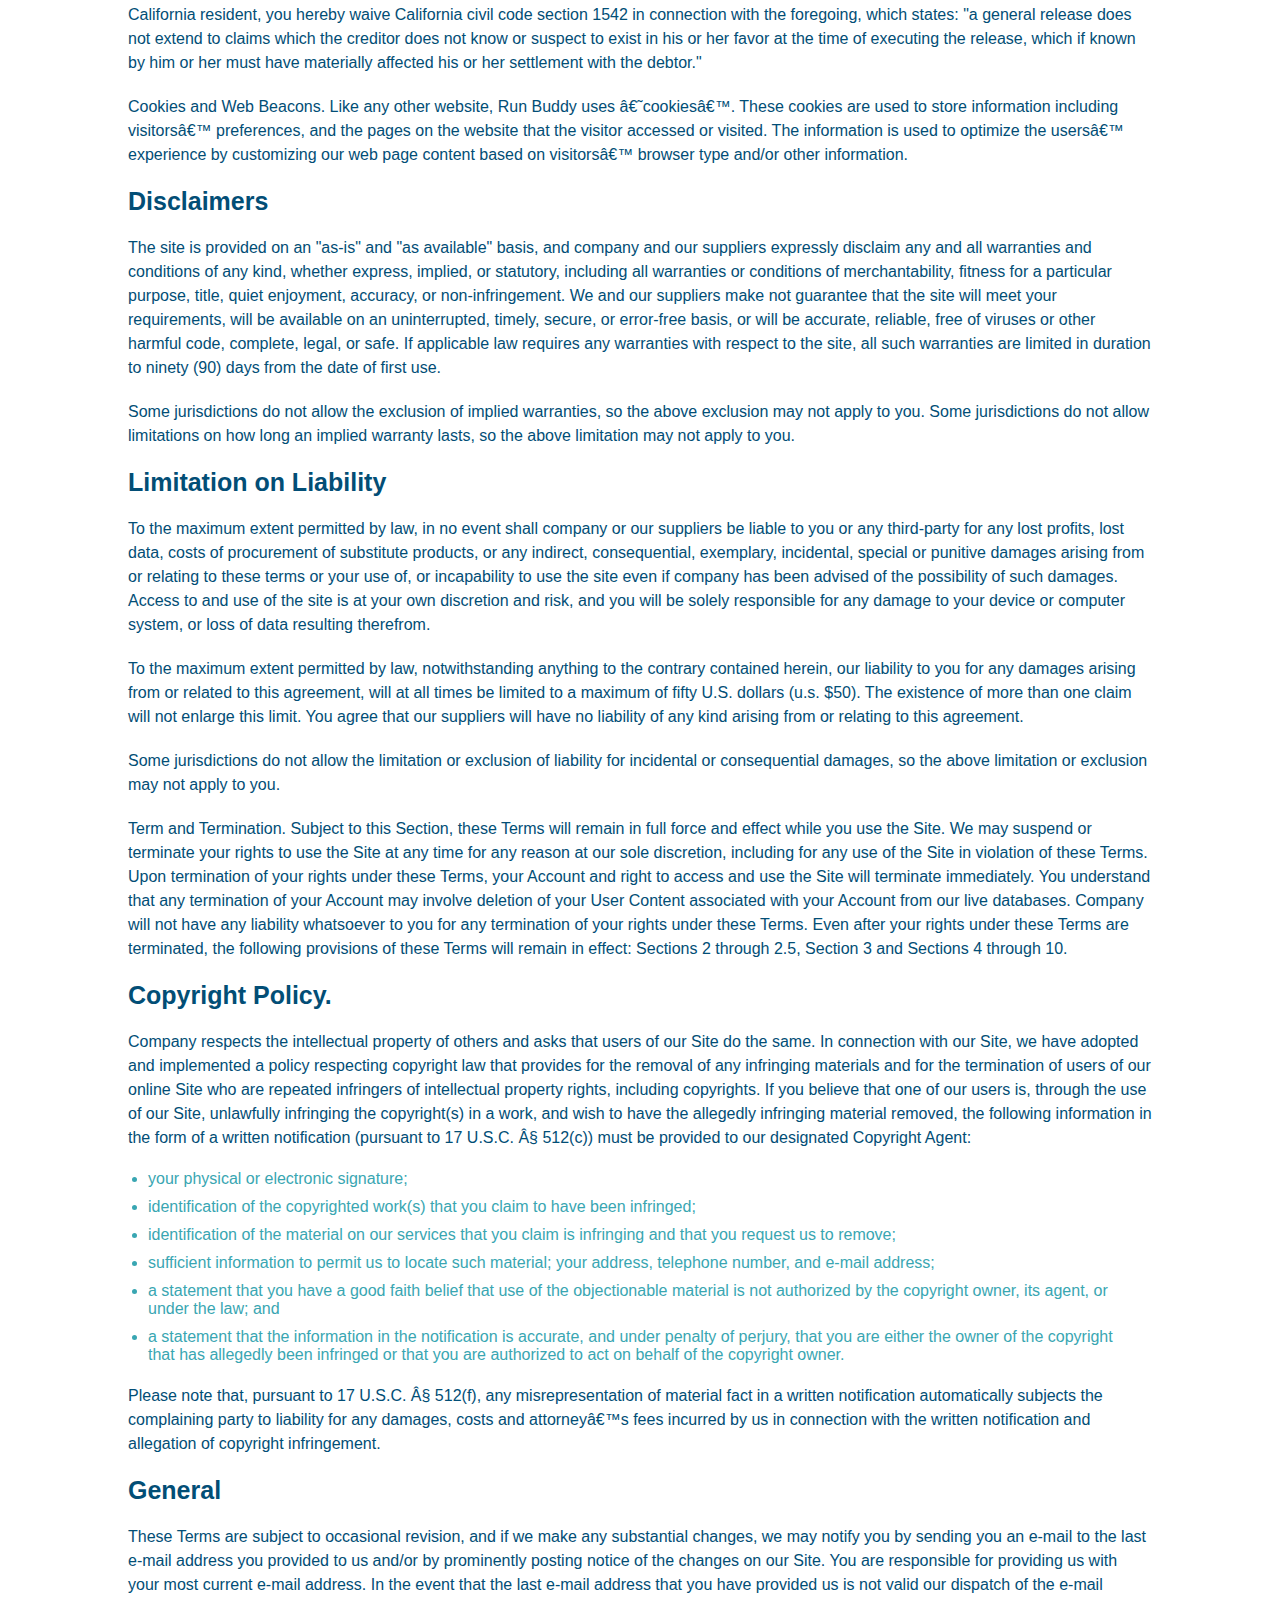
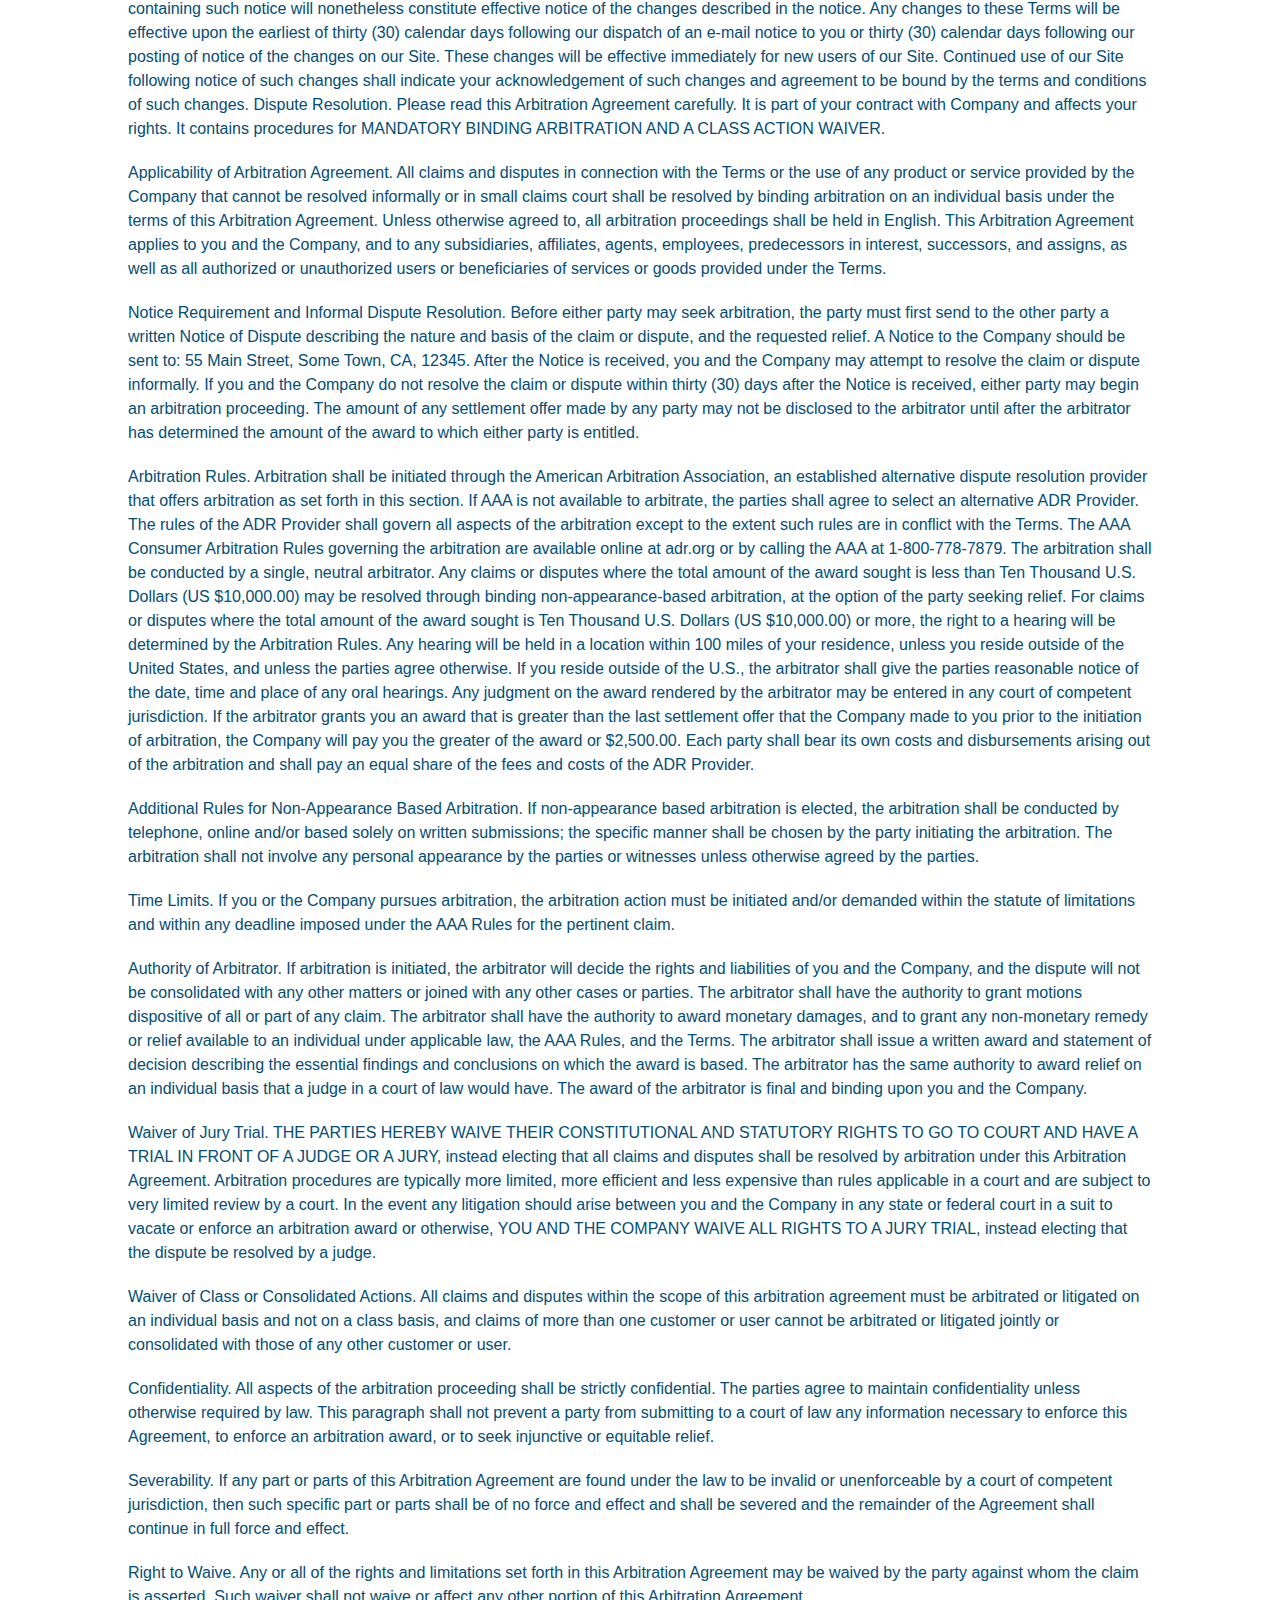
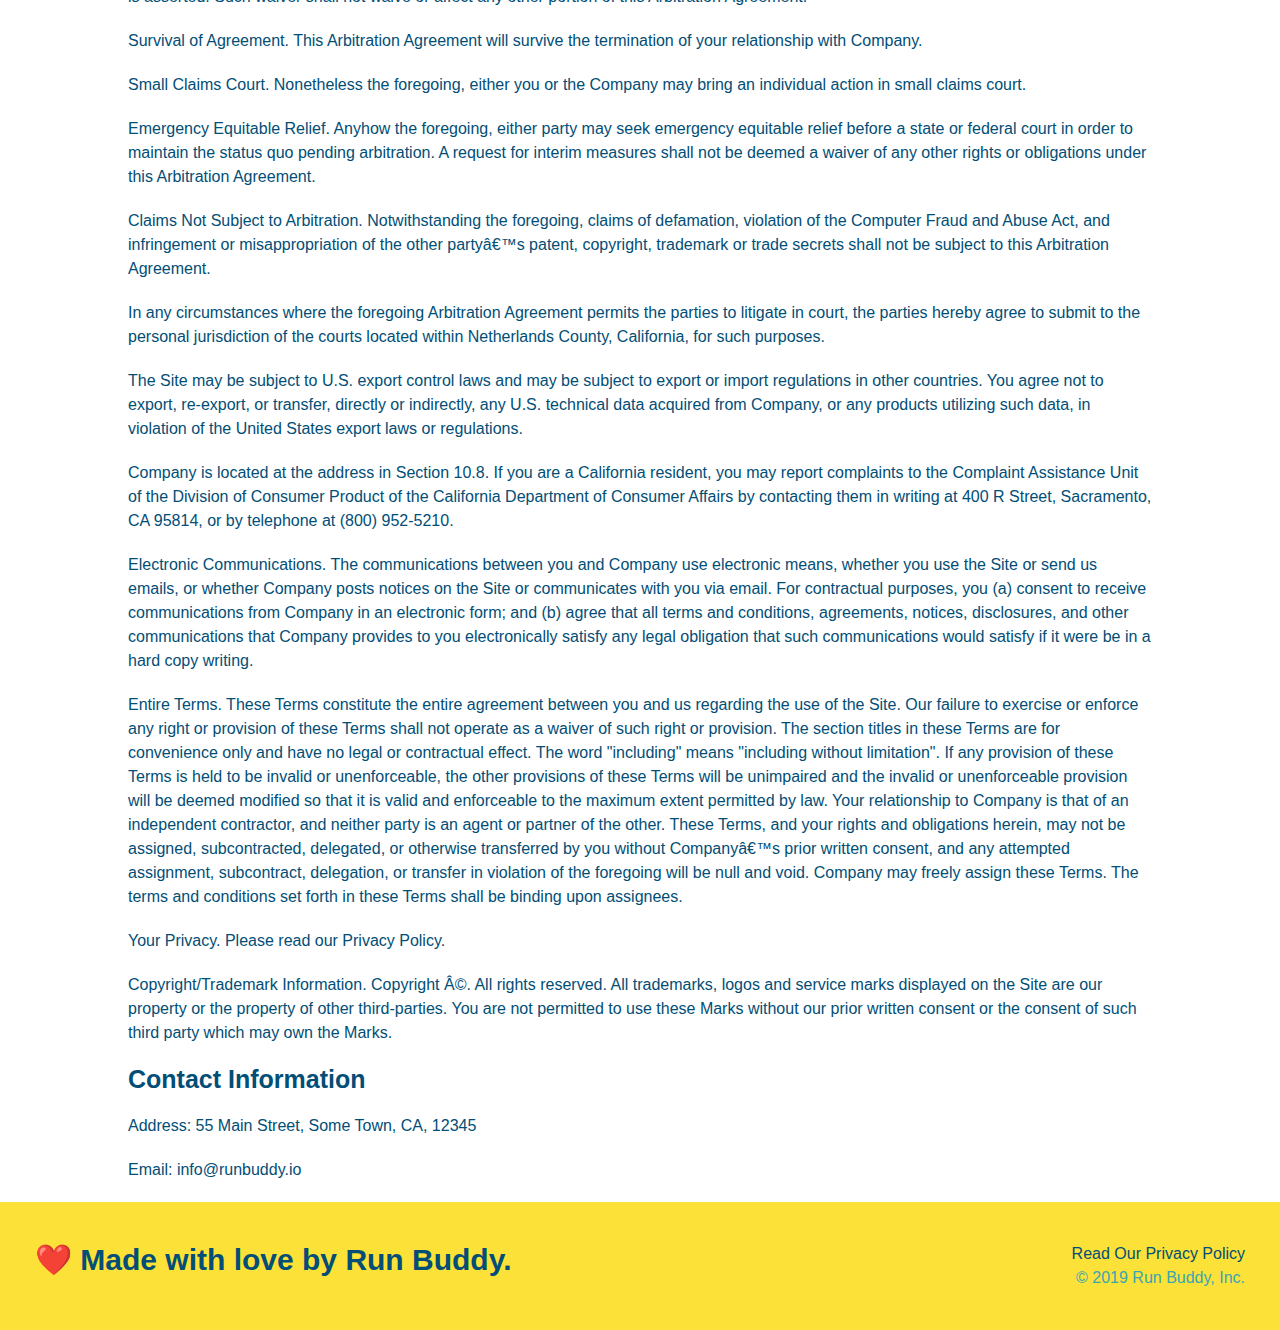
==== commit 24771228: "add mediaqueries to CSS" ====
--- a/privacy-policy.html
+++ b/privacy-policy.html
@@ -2,6 +2,7 @@
 <html lang="en">
   <head>
     <meta charset="UTF-8" />
+    <meta name="viewport" content="width=device-width, initial-scale=1.0" />
     <title>Privacy Policy - Run Buddy</title>
     <link rel="stylesheet" href="./assets/css/style.css" />
     <link rel="stylesheet" href="./assets/css/secondary-styles.css" />
--- a/assets/css/style.css
+++ b/assets/css/style.css
@@ -13,6 +13,9 @@
 header {
     padding: 20px 35px;
     background-color: #39a6b2;
+    display: flex;
+    justify-content: space-between;
+    flex-wrap: wrap;
   }
 
   header h1 {
@@ -20,7 +23,6 @@
       font-size: 36px;
       color: #fce138;
       margin: 0;
-      display: inline;
   }
 
   header a {
@@ -29,35 +31,39 @@
   }
 
   header nav {
-      float: right;
       margin: 7px 0;
   }
 
-  header nav ul li {
-      display: inline;
+  header nav ul {
+      display: flex;
+      flex-wrap: wrap;
+      justify-content: space-between;
+      align-items: center;
+      list-style: none;
   }
 
   header nav ul li a {
-      margin: 0 30px;
+      padding: 10px 15px;
       font-weight: lighter;
-      font-size: 22px;
+      font-size: 1.55vw;
   }
 
   footer {
       background-color: #fce138;
       padding: 40px 35px;
       width: 100%;
+      display: flex;
+      justify-content: space-between;
+      flex-wrap: wrap;
   }
 
   footer h2 {
-    display: inline;
     color: #024e76;
     font-size: 30px;
     margin: 0;
   }
 
   footer div {
-    float: right;
     line-height: 1.5;
     text-align: right;
   }
@@ -73,21 +79,36 @@
 /* Hero Style Start */
 .hero {
     background-image: url(../images/hero-bg.jpeg);
-    height: 600px;
     background-size: cover;
     background-position: center;
-    position: relative;
+    display: flex;
+    flex-wrap: wrap;
+    justify-content: center;
+    align-items: flex-start;
+  }
+
+  .hero-cta {
+      width: 35%;
+      text-align: right;
+      margin: 3.5%;
+      color: #fff;
+      font-size: 18px;
+      line-height: 1.2;
+  }
+  
+  .hero-cta h2 {
+      font-style: italic;
+      font-size: 55px;
+      color: #fce138
   }
 
   .hero-form {
     background-color: #fce138;
     padding: 20px;
-    width: 500px;
     color: #024e76;
     border: solid 3px #024e76;
-    position: absolute;
-    bottom: 120px;
-    right: 140px;
+    width: 40%;
+    margin: 3.5%;
   }
   
   .hero-form h3 {
@@ -124,62 +145,83 @@
 
 /* What You Do/What We Do section */
 
-.intro {
-    text-align: center;
-}
-
-.section-title {
-    font-size: 55px;
-    color: #024e76;
-    margin-bottom: 35px;
-    padding: 0 100px 20px 100px;
-    display: inline-block;
-    border-bottom: 3px solid;
-  }
-  
-  .primary-border {
-    border-color: #fce138;
-  }
-  
-  .secondary-border {
-    border-color: #39a6b2;
-  }
-
 .intro p {
     line-height: 1.7;
     color: #39a6b2;
     width: 80%;
     font-size: 20px;
     margin: 0 auto;
-}
+    text-align: center;
+}
+
+.section-title {
+    font-size: 48px;
+    color: #024e76;
+    border-bottom: 3px solid;
+    padding-bottom: 20px;
+    text-align: center;
+    margin: 0 auto 35px auto;
+    width: 50%;
+  }
+  
+  .primary-border {
+    border-color: #fce138;
+  }
+  
+  .secondary-border {
+    border-color: #39a6b2;
+  }
+
+  .step {
+      margin: 50px auto;
+      padding-bottom: 50px;
+      width: 80%;
+      border-bottom: 1px solid #39a6b2;
+      display: flex;
+      flex-wrap: wrap;
+      align-items: center;
+      justify-content: space-between;
+  }
 
 .steps {
-    text-align: center;
     background: #fce138;
 }
 
-.steps div {
-    margin-bottom: 80px;
-}
-
-.steps img {
-    width: 15%;
-    margin: 10px 0;
-}
-
-.steps h3 {
+.step h3 {
     color: #024e76;
     font-size: 46px;
-    margin-top: 10px;
-}
-
-.steps p {
+    flex: 1 30%;
+}
+
+.step-info {
+    flex: 2 70%;
+    display: flex;
+    flex-wrap: wrap;
+    align-items: center;
+}
+
+.step-img {
+    flex: 1 12%;
+    margin-right: 20px;
+}
+
+.step-img img {
+    max-width: 100%;
+}
+
+.step-text {
+    flex: 12;
+}
+
+.step-text p {
     color: #39a6b2;
-    font-size: 23px;
-}
-
-.steps span{
-    font-size: 38px;
+    font-size: 18px;
+}
+
+.step-text h4 {
+    font-size: 26px;
+    line-height: 1.5;
+    color: #024e76
 }
 
 /* What you do / What we do section end */
@@ -187,26 +229,27 @@
 /* Trainers section start */
 
 .trainers {
-    text-align: center;
+    width: 100%;
+    margin: 0 auto;
+    display: flex;
+    flex-wrap: wrap;
+    justify-content: space-around;
 }
 
 .trainer {
-    width: 900px;
-    margin: 0 auto 30px auto;
+    margin: 20px;
     background: #024e76;
     color: #fce138;
-    overflow: auto;
+    flex: 1;
 }
 
 .trainer img {
-    width: 35%;
-    float: left;
+    width: 100%;
 }
 
 .trainer-bio {
-    padding: 35px;
-    float: left;
-    width: 65%;
+    padding: 25px;
+    line-height: 1.3;
 }
 
 .text-left {
@@ -217,20 +260,22 @@
     text-align: right;
 }
 
+flex-row {
+    display: flex;
+}
+
 .trainer-bio h3 {
-    font-size: 32px;
-    margin-bottom: 8px;
+    font-size: 28px;
 }
 
 .trainer-bio h4 {
     font-weight: lighter;
-    font-size: 26px;
-    margin-bottom: 25px;
+    font-size: 22px;
+    margin-bottom: 15px;
 }
 
 .trainer-bio p {
     font-size: 17px;
-    line-height: 1.3;
 }
 
 /* Trainers section end */
@@ -238,8 +283,18 @@
 /* Contact section start */
 
 .contact {
-    text-align: center;
     background-color: #024e76;
+}
+
+.contact-info {
+    display: flex;
+    justify-content: space-between;
+    flex-wrap: wrap;
+}
+
+.contact-info > * {
+    flex: 1;
+    margin: 15px;
 }
 
 .contact h2 {
@@ -247,16 +302,10 @@
 }
 
 .contact-info iframe {
-    width: 400px;
     height: 400px;
 }
 
 .contact-info div {
-    width: 410px;
-    display: inline-block;
-    vertical-align: top;
-    text-align: left;
-    margin: 30px 0 0 60px;
     color: white;
 
 }
@@ -266,9 +315,30 @@
     color: #fce138;
 }
 
+.contact-form input, .contact-form textarea {
+    border: 1px solid #024e76;
+    display: block;
+    padding: 7px 15px;
+    font-size: 16px;
+    color: #024e76;
+    width: 100%;
+    margin-bottom: 15px;
+    margin-top: 5px;
+}
+
+.contact-form button {
+    width: 100%;
+    border: none;
+    background: #fce138;
+    color: #024e76;
+    text-align: center;
+    padding: 15px 0;
+    font-size: 16px;
+}
+
 .contact-info p, .contact-info address {
     margin: 20px 0;
-    font-size: 20px;
+    font-size: 16px;
     line-height: 1.5;
     margin-bottom: 35px;
     font-style: normal;
@@ -278,4 +348,20 @@
 .contact-info div address a {
     color: #fce138;
 }
-/* Contact section end */+/* Contact section end */
+
+/* MEDIA QUERY FOR SMALLER DESKTOP SCREENS AND SMALLER */
+@media screen and (max-width: 980px) {
+
+  }
+  
+  /* MEDIA QUERY FOR TABLETS AND SMALLER */
+  @media screen and (max-width: 768px) {
+
+  }
+  
+  /* MEDIA QUERY FOR MOBILE PHONES AND SMALLER */
+  @media screen and (max-width: 575px) {
+ 
+    
+  }